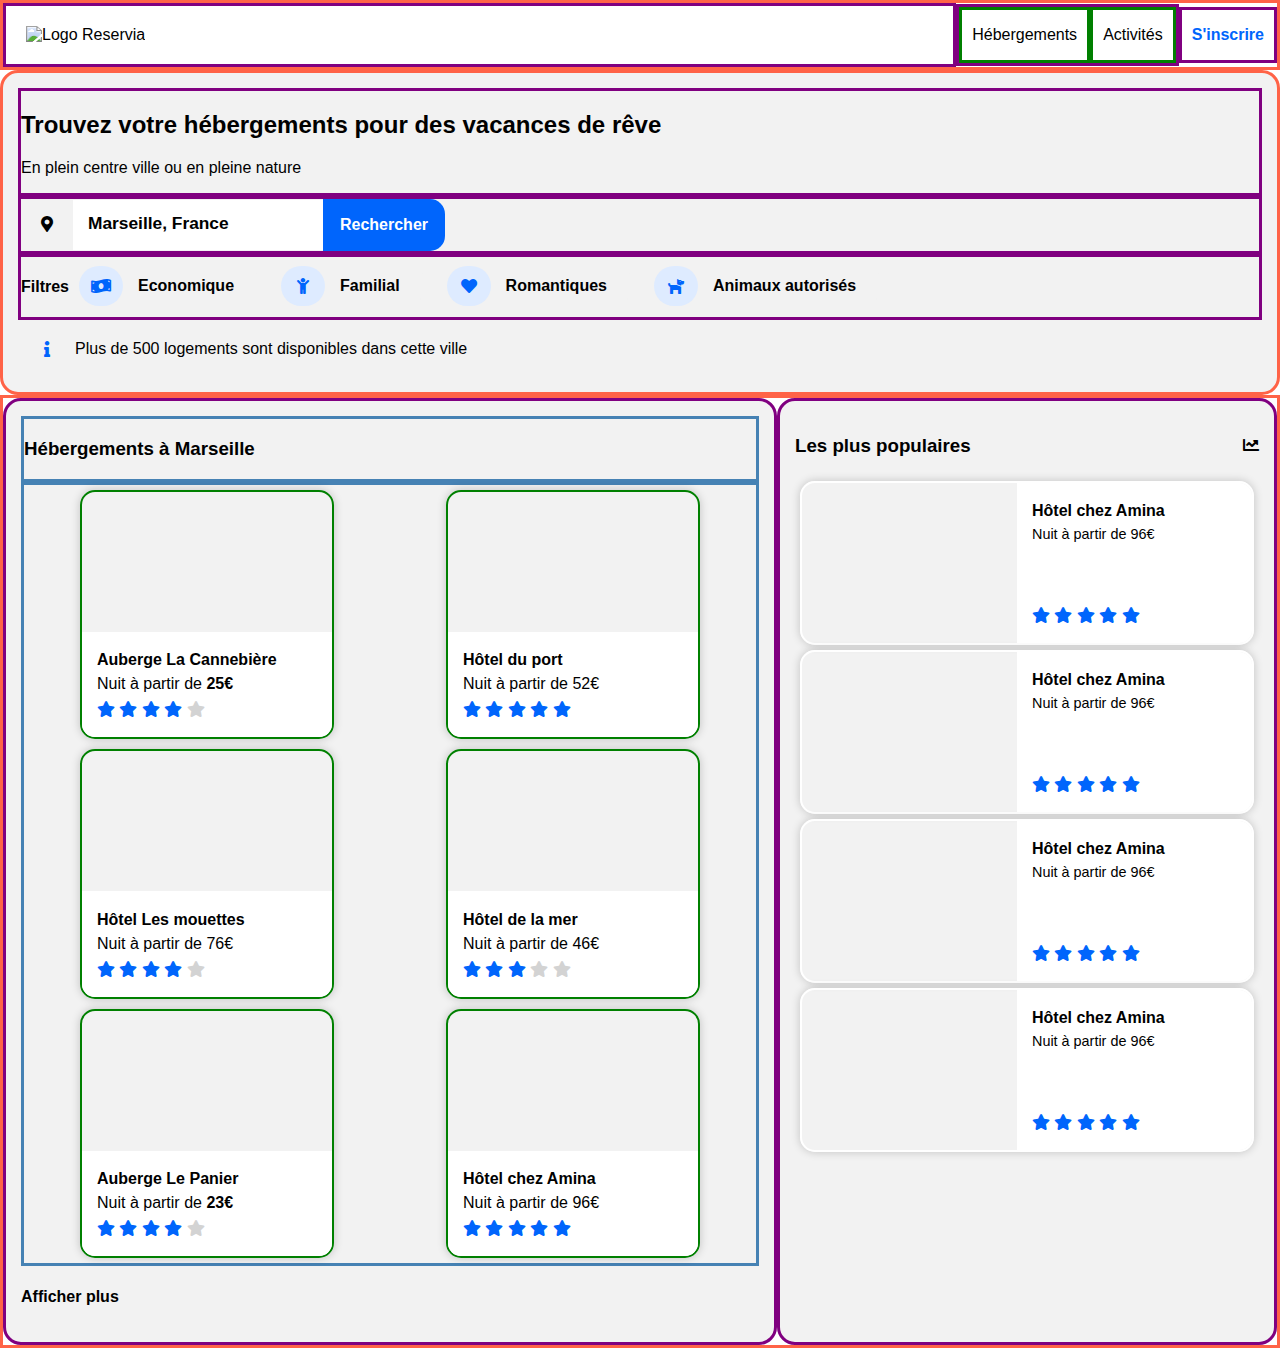
==== P2_01_HTML/Reservia-v3.html @ 65fba371 "V2 + SECTION HEBERGEMENTS + ASIDE" ====
<!DOCTYPE html>
<head>
    <meta charset="utf-8">
    <link rel="stylesheet" type="text/css" href="../P2_02_CSS/Reservia-v3.css">
	<link href="https://cdnjs.cloudflare.com/ajax/libs/font-awesome/5.15.2/css/all.min.css" rel="stylesheet">
	<title>Reservia</title>
</head>
    <body>
        <!-- HEADER + NAV -->
        <header class="red">
            <div class="purple logo">
                <a href="#">
                    <img src="../P2_03_IMAGES/logo/Reservia.svg" alt="Logo Reservia">
                </a>
            </div>
            <nav class="purple">
                <div class="nav-link green">
                    <a href="#hebergements">
                        <p>Hébergements</p>
                    </a>
                </div>
                <div class="nav-link green">
                    <a href="#activites">
                        <p>Activités</p>
                    </a>  
                </div>
            </nav>
            <div class="purple box-inscription">
                <a href="#inscription">
                    <p style="color: #0065FC; font-weight: bold;">S'inscrire</p>
                </a>
            </div>
        </header>
        <!-- SECTION SEARCH + FILTERS -->
        <section class="red">
            <div class="box-title purple">
                <h2>Trouvez votre hébergements pour des vacances de rêve</h2>
                <p>En plein centre ville ou en pleine nature</p>
            </div>
        <!-- SEARCH BAR -->
            <div class="search-bar purple">
                 <form action="post">
                    <div class="search-icon">
                        <a href="#"><i class="fas fa-map-marker-alt" alt="icône position"></i></a>
                    </div>
                    <div class="search-input">
                        <input type="search" placeholder="Marseille, France">
                    </div>
                    <button class="search-button">
                        <div class="text-button">
                            <p>Rechercher</p>
                        </div>
                        <div class="icone-button-mobile">
                            <i class="fas fa-search"></i>
                        </div>
                    </button>
                </form>
            </div>
    <!-- FILTERS -->
            <div class="filter-container purple">
                <div><h4>Filtres</h4></div>
                    <a href="#">
                        <div class="filter-button">
                            <div class="filter-button-icon"><i class="fas fa-money-bill-wave" style="color: #0065FC;"></i></div>
                            <div class="filter-button-text"><h4>Economique</h4></div>
                        </div>
                    </a>
                    <a href="#">
                        <div class="filter-button">
                            <div class="filter-button-icon"><i class="fas fa-child" style="color: #0065FC;"></i></div>
                            <div class="filter-button-text"><h4>Familial</h4></div>
                        </div>
                    </a>
                    <a href="#">
                        <div class="filter-button">
                            <div class="filter-button-icon"><i class="fas fa-heart" style="color: #0065FC;"></i></div>
                            <div class="filter-button-text"><h4>Romantiques</h4></div>
                        </div>
                    </a>
                    <a href="#">
                        <div class="filter-button">
                            <div class="filter-button-icon"><i class="fas fa-dog" style="color: #0065FC;"></i></div>
                            <div class="filter-button-text"><h4>Animaux autorisés</h4></div>
                        </div>
                    </a>
            </div>
            <div class="container-infos">
                <div class="box-icone-infos"><i class="fas fa-info" style="color: #0065FC;"></i></div>
                <div>
                    <p>Plus de 500 logements sont disponibles dans cette ville</p>
                </div>
            </div>
        </section>
    <!-- SECTION HÉBERGEMENTS -->
        <div class="red container-hebergement">
            <section class="purple section-articles" id="hebergements">
                <div class="blue"><h3>Hébergements à Marseille</h3></div>
                    <div class="blue container-articles">
                    <!-- ARTICLE 1-->
                        <article class="box-hebergements green">
                            <a href="#">
                                <div class="picture" style="background-image: url('../P2_03_IMAGES/hebergements/4_small/marcus-loke-WQJvWU_HZFo-unsplash.jpg');"></div>
                                <div class="box-content">
                                    <div>
                                        <h4>Auberge La Cannebière</h4>
                                        <p>Nuit à partir de <strong>25€</strong></p>
                                    </div>
                                    <div class="row">
                                        <i class="fas fa-star" style="color: #0065FC"></i>
                                        <i class="fas fa-star" style="color: #0065FC"></i>
                                        <i class="fas fa-star" style="color: #0065FC"></i>
                                        <i class="fas fa-star" style="color: #0065FC"></i>
                                        <i class="fas fa-star" style="color: lightgray"></i>
                                    </div>
                                </div>
                            </a>
                        </article>
                        <!-- ARTICLE 2-->
                        <article class="box-hebergements green">
                            <a href="#">
                                <div class="picture" style="background-image: url('../P2_03_IMAGES/hebergements/4_small/fred-kleber-gTbaxaVLvsg-unsplash.jpg');"></div>
                                <div class="box-content">
                                    <div>
                                        <h4>Hôtel du port</h4>
                                        <p>Nuit à partir de 52€</p>
                                    </div>
                                    <div class="row">
                                        <i class="fas fa-star" style="color: #0065FC"></i>
                                        <i class="fas fa-star" style="color: #0065FC"></i>
                                        <i class="fas fa-star" style="color: #0065FC"></i>
                                        <i class="fas fa-star" style="color: #0065FC"></i>
                                        <i class="fas fa-star" style="color: #0065FC"></i>
                                    </div>
                                </div>
                            </a>
                        </article>
                        <!-- ARTICLE 3-->
                        <article class="box-hebergements green">
                            <a href="#">
                                <div class="picture" style="background-image: url('../P2_03_IMAGES/hebergements/4_small/reisetopia-B8WIgxA_PFU-unsplash.jpg');"></div>
                                <div class="box-content">
                                    <div>
                                        <h4>Hôtel Les mouettes</h4>
                                        <p>Nuit à partir de 76€</p>
                                    </div>
                                    <div class="row">
                                        <i class="fas fa-star" style="color: #0065FC"></i>
                                        <i class="fas fa-star" style="color: #0065FC"></i>
                                        <i class="fas fa-star" style="color: #0065FC"></i>
                                        <i class="fas fa-star" style="color: #0065FC"></i>
                                        <i class="fas fa-star" style="color: lightgray"></i>
                                    </div>
                                </div>
                            </a>
                        </article>
                        <!-- ARTICLE 4 -->
                        <article class="box-hebergements green">
                            <a href="#">
                                <div class="picture" style="background-image: url('../P2_03_IMAGES/hebergements/4_small/annie-spratt-Eg1qcIitAuA-unsplash.jpg');"></div>
                                <div class="box-content">
                                    <div>
                                        <h4>Hôtel de la mer</h4>
                                        <p>Nuit à partir de 46€</p>
                                    </div>
                                    <div class="row">
                                        <i class="fas fa-star" style="color: #0065FC"></i>
                                        <i class="fas fa-star" style="color: #0065FC"></i>
                                        <i class="fas fa-star" style="color: #0065FC"></i>
                                        <i class="fas fa-star" style="color: lightgray"></i>
                                        <i class="fas fa-star" style="color: lightgray"></i>
                                    </div>
                                </div>
                            </a>
                        </article>
                        <!-- ARTICLE 5-->
                        <article class="box-hebergements green">
                            <a href="#">
                                <div class="picture" style="background-image: url('../P2_03_IMAGES/hebergements/4_small/nicate-lee-kT-ZyaiwBe0-unsplash.jpg');"></div>
                                <div class="box-content">
                                    <div>
                                        <h4>Auberge Le Panier</h4>
                                        <p>Nuit à partir de <strong>23€</strong></p>
                                    </div>
                                    <div class="row">
                                        <i class="fas fa-star" style="color: #0065FC"></i>
                                        <i class="fas fa-star" style="color: #0065FC"></i>
                                        <i class="fas fa-star" style="color: #0065FC"></i>
                                        <i class="fas fa-star" style="color: #0065FC"></i>
                                        <i class="fas fa-star" style="color: lightgray"></i>
                                    </div>
                                </div>
                            </a>
                        </article>
                        <!-- ARTICLE 6-->
                        <article class="box-hebergements green">
                            <a href="#">
                                <div class="picture" style="background-image: url('../P2_03_IMAGES/hebergements/4_small/febrian-zakaria-M6S1WvfW68A-unsplash.jpg');"></div>
                                <div class="box-content">
                                    <div>
                                        <h4>Hôtel chez Amina</h4>
                                        <p>Nuit à partir de 96€</p>
                                    </div>
                                    <div class="row">
                                        <i class="fas fa-star" style="color: #0065FC"></i>
                                        <i class="fas fa-star" style="color: #0065FC"></i>
                                        <i class="fas fa-star" style="color: #0065FC"></i>
                                        <i class="fas fa-star" style="color: #0065FC"></i>
                                        <i class="fas fa-star" style="color: #0065FC"></i>
                                    </div>
                                </div>
                            </a>
                        </article>
                    </div>
                <div>
                    <a href="#">
                        <h4>Afficher plus</h4>
                    </a>
                </div>
            </section>
            <!-- ASIDE SECTION-->
            <aside class="purple">
                <div class="aside-container">
                    <div class="aside-title">
                        <div><h3>Les plus populaires</h3></div>
                        <div class="aside-icone"><a href="#"><i class="fas fa-chart-line"></i></a></div>
                    </div>
            <!-- ASIDE ARTICLE 1-->
                <div class="aside-article-container">
                    <a href="#">
                        <div class="box-hebergements-aside">
                            <div class="picture-aside" style="background-image: url('../P2_03_IMAGES/hebergements/4_small/febrian-zakaria-sjvU0THccQA-unsplash.jpg');"></div>
                            <div class="box-content">
                                <div>
                                    <h4>Hôtel chez Amina</h4>
                                    <p style="font-size: 0.9em;">Nuit à partir de 96€</p>
                                </div>
                                <div class="row">
                                    <i class="fas fa-star" style="color: #0065FC"></i>
                                    <i class="fas fa-star" style="color: #0065FC"></i>
                                    <i class="fas fa-star" style="color: #0065FC"></i>
                                    <i class="fas fa-star" style="color: #0065FC"></i>
                                    <i class="fas fa-star" style="color: #0065FC"></i>
                                </div>
                            </div>
                        </div>
                    </a>
            <!-- ASIDE ARTICLE 2 -->
                    <a href="#">
                        <div class="box-hebergements-aside">
                            <div class="picture-aside" style="background-image: url('../P2_03_IMAGES/hebergements/4_small/febrian-zakaria-sjvU0THccQA-unsplash.jpg');"></div>
                            <div class="box-content">
                                <div>
                                    <h4>Hôtel chez Amina</h4>
                                    <p style="font-size: 0.9em;">Nuit à partir de 96€</p>
                                </div>
                                <div class="row">
                                    <i class="fas fa-star" style="color: #0065FC"></i>
                                    <i class="fas fa-star" style="color: #0065FC"></i>
                                    <i class="fas fa-star" style="color: #0065FC"></i>
                                    <i class="fas fa-star" style="color: #0065FC"></i>
                                    <i class="fas fa-star" style="color: #0065FC"></i>
                                </div>
                            </div>
                        </div>
                    </a><!-- ASIDE ARTICLE 3 -->
                    <a href="#">
                        <div class="box-hebergements-aside">
                            <div class="picture-aside" style="background-image: url('../P2_03_IMAGES/hebergements/4_small/febrian-zakaria-sjvU0THccQA-unsplash.jpg');"></div>
                            <div class="box-content">
                                <div>
                                    <h4>Hôtel chez Amina</h4>
                                    <p style="font-size: 0.9em;">Nuit à partir de 96€</p>
                                </div>
                                <div class="row">
                                    <i class="fas fa-star" style="color: #0065FC"></i>
                                    <i class="fas fa-star" style="color: #0065FC"></i>
                                    <i class="fas fa-star" style="color: #0065FC"></i>
                                    <i class="fas fa-star" style="color: #0065FC"></i>
                                    <i class="fas fa-star" style="color: #0065FC"></i>
                                </div>
                            </div>
                        </div>
                    </a>
                    <!-- ASIDE ARTICLE 4 -->
                    <a href="#">
                        <div class="box-hebergements-aside">
                            <div class="picture-aside" style="background-image: url('../P2_03_IMAGES/hebergements/4_small/febrian-zakaria-sjvU0THccQA-unsplash.jpg');"></div>
                            <div class="box-content">
                                <div>
                                    <h4>Hôtel chez Amina</h4>
                                    <p style="font-size: 0.9em;">Nuit à partir de 96€</p>
                                </div>
                                <div class="row">
                                    <i class="fas fa-star" style="color: #0065FC"></i>
                                    <i class="fas fa-star" style="color: #0065FC"></i>
                                    <i class="fas fa-star" style="color: #0065FC"></i>
                                    <i class="fas fa-star" style="color: #0065FC"></i>
                                    <i class="fas fa-star" style="color: #0065FC"></i>
                                </div>
                            </div>
                        </div>
                    </a>
                </div>  
                </div>
            </aside>
        </div>
    </body>
</html>
---- P2_02_CSS/Reservia-v3.css ----
/* FONT  STYLES */
@font-face
{
    font-family: 'raleway';
    src: url('../P2_04_FONT/raleway/Raleway-Regular.ttf') format('ttf');
}

body{
    font-family: 'raleway', Arial, Helvetica, sans-serif;
    margin: 0;
}
a
{
    text-decoration: none;
    color: black;
}

/* HEADER + NAV */
header{
    display: flex;
    align-items: center;
    flex-flow: row wrap;
}
header :nth-child(1){
    flex-grow: 1;
}
.logo, .box-inscription{
    padding: 20px;
}
nav{
    display: flex;
    flex-direction: row;
    text-align: center;
}
nav div{
    padding: 0px 10px 0px 10px;
}
.nav-link:hover{
    border-top: 2px solid #0065FC;
    color: #0065FC ;
}
.box-inscription{
    padding: 0px 10px 0px 10px;
    
}
@media all and (max-width:768px){
    nav{
        order: 3;
        width: 100%;
    }
    .nav-link{
        width: 50%;;
        border-bottom: solid 3px rgb(211, 205, 205);
    }
    .nav-link:hover{
        border-bottom: 2px solid #0065FC;
        border-top: none;
        color: #0065FC ;;
    }
}

/* SECTION SEARCH */
.search-bar form{
    display: flex;
    flex-direction: row;
}
@media all and (max-width:768px){
    .search-bar{
        display: flex;
        justify-content: center;
    }
}
.search-icon
{
    display: flex;
    justify-content: center;
    align-items: center;
    background-color: #F2F2F2;
    padding: 15px 20px;
    border-top-left-radius: 15px;
    border-bottom-left-radius: 15px;
}
.search-input
{
    border-top: 1px solid #F2F2F2;
    border-bottom: 1px solid #F2F2F2;
}
.search-input input
{
    padding: 0;
    border: none;
    height: 100%;
    padding: 15px;
    width: 250px;
}
.search-input input::placeholder{
    color: black;
    font-weight: bold;
    font-size: 1.3em;
}
button{
    background-color: white;
    border-style: none;
}
.search-button
{
    background-color: #0065FC;
    height: 100%;
    border: none;
    border-top-right-radius: 15px;
    border-bottom-right-radius: 15px;
    color: white;
    font-weight: bold;
    font-size: 1em;
}

@media all and (max-width:768px){
    .text-button{
        display: none;
    } 
    .icone-button-mobile{
        padding: 5px;
    }
}
@media all and (min-width:768px){
    .icone-button-mobile{
        display: none;
    }
    .text-button{
        width: 110px;
    }
}

.search-input button
{
    padding: 0;
    border: none;
    height: 100%;
    padding: 15px;
    width: 250px;
}
.search-input button:placeholder{
    color: black;
    font-weight: bold;
    font-size: 1.3em;
}
.search-button button
{
    background-color: #0065FC;
    height: 100%;
    border: none;
    border-top-right-radius: 15px;
    border-bottom-right-radius: 15px;
    padding: 15px;
    color: white;
    font-weight: bold;
    font-size: 1em;
}

/* FILTERS */
.filter-container{
    display: flex;
    flex-flow: row wrap;
}
.filter-button{
    display: flex;
    flex-direction: row;
    align-items: center;
    height: 35px;
	border-style: solid solid solid hidden;
	border-width: 2px;
	border-radius: 18px;
	border-color: #F2F2F2;
	padding-right: 10px;
	margin: 10px; 
}
.filter-button:hover{
    background-color: #DEEBFF;
}
.filter-button-icon{
    display: flex;
    justify-content: center;
    border-style: none;
    background-color: #DEEBFF;
    border-radius: 20px;
    padding: 12px;
    width: 20px;
}
.filter-button-text{
   padding-left: 15px;
   padding-right: 15px;
    
}
.container-infos{
    display: flex;
    flex-direction: row;
    align-items: center;
}
.box-icone-infos{
    display: flex;
    justify-content: center;
    align-items: center;
    border: solid #F2F2F2 1px;
    border-radius: 25px;
    width: 35px;
    height: 35px;
    margin: 10px;
}

/* SECTION HEBERGEMENTS*/
.container-hebergement{
    display: flex;
    flex-direction: row;
}
@media all and (max-width:1080px){
    .container-hebergement{
        flex-flow: column-reverse;
    }
}
section, aside{
    background-color: #F2F2F2;
    border: hidden;
    border-radius: 18px;
    padding: 15px;
}
.container-articles{
    display: flex;
    flex-flow: row wrap;
    justify-content: space-around;
}
.box-hebergements{
    border: solid white;
	border-width: 2px;
	border-radius: 15px;
	overflow: hidden;
	box-shadow: 0 0 10px 0 rgba(0,0,0,.2);
	margin: 5px;
    width: 250px;
}
@media all and (max-width:1080px){
    .box-hebergements{
        width: 90%;
    }
}
@media all and (max-width:768px){
    .box-hebergements{
        width: 90%;
    }
}

.picture{
	height: 140px;
	background-position: center;
    background-size: cover;
    width: 100%;
}
@media all and (max-width:786px){
    .picture{
        height: 160px;
    }
}
.box-content{
    padding: 5px 5px 5px 15px;
    line-height: 3px;
    width: 100%;
    background-color: white;
}
/* ASIDE */
@media all and (max-width:1080px){
    .aside-container{
        display: flex;
        flex-direction: column;
        align-items: center;
        align-content: space-around;
    }
    .aside-article-container{
        display: flex;
        flex-flow: row wrap;
        justify-content: space-evenly;
    }
}

.aside-title{
    display: flex;
    flex-direction: row;
    align-items: center;
}
.aside-title :nth-child(1){
    flex-grow: 1;
}
@media all and (max-width:1080px){
    .aside-icone{
        display: none;
    }
    .aside-title{
        text-align: center;
    }
}
.box-hebergements-aside{ 
    display: flex;
    flex-direction: row;
    border: solid white;
	border-width: 2px;
	border-radius: 15px;
	overflow: hidden;
	box-shadow: 0 0 10px 0 rgba(0,0,0,.2);
	margin: 5px;
    width: 450px;
    display: flex; 
    flex-direction: row;
}

.picture-aside{
	height: 160px;
	background-position: center;
    background-size: cover;
    width: 100%
}
.box-content{
    padding: 5px 5px 20px 15px;
    line-height: 3px;
    width: 100%;
    background-color: white;
    display: flex;
    flex-direction: column;
    justify-content: space-between;
}
/*BACKGROUND COLORS*/
.purple
{
    border-style: solid;
    border-color: purple;
}
.pink
{
    border-style: solid;
    border-color: pink;
}
.green
{
    border-style: solid;
    border-color: green;
}
.blue
{
    border-style: solid;
    border-color: steelblue;
}
.grey
{
    border-style: solid;
    border-color: gainsboro;
}
.orange
{
    border-style: solid;
    border-color: orange;
}
.yellow
{
    border-style: solid;
    border-color: gold;
}
.red
{
    border-style: solid;
    border-color: tomato;
}
.black
{
    border-style: solid;
    border-color: black;
}
.blue-reservia
{
    color: #0065FC;
}
.clear-reservia
{
    color: #DEEBFF;
}
.grey-reservia
{
    color: #F2F2F2;
}
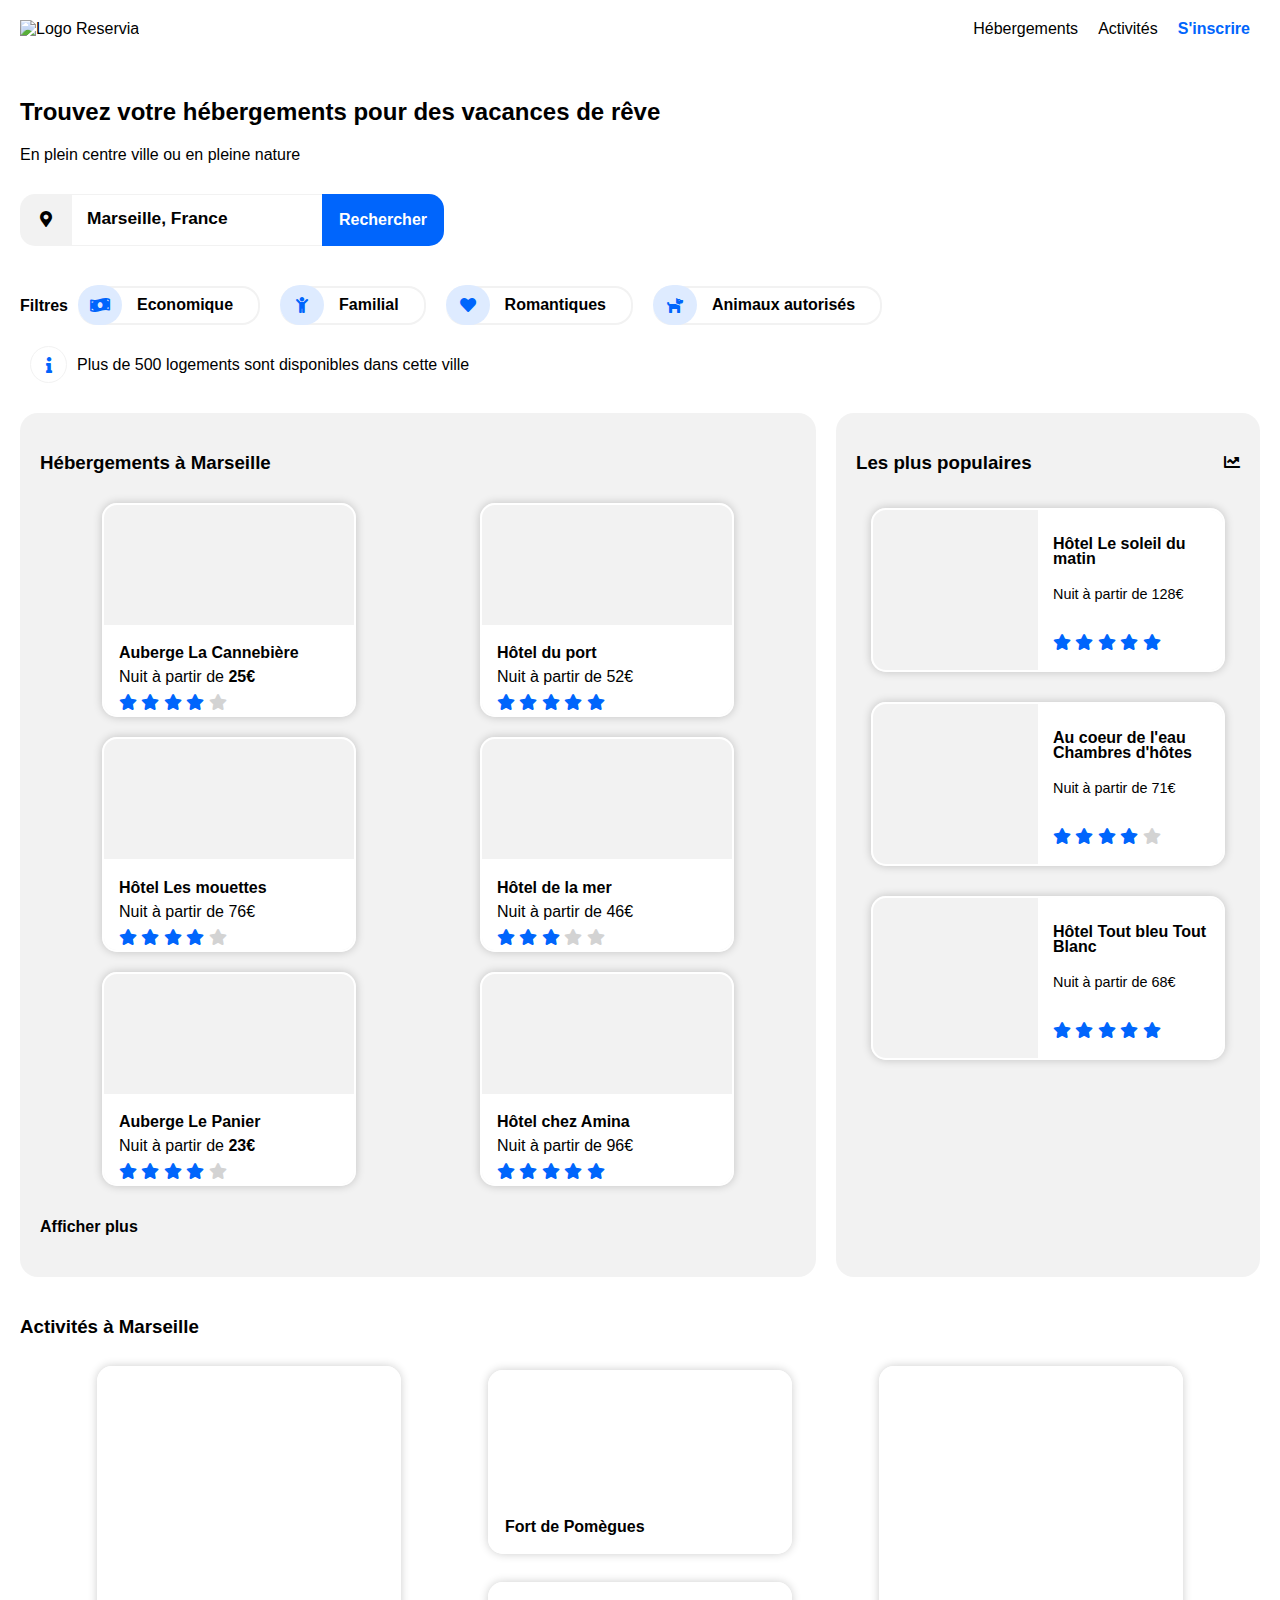
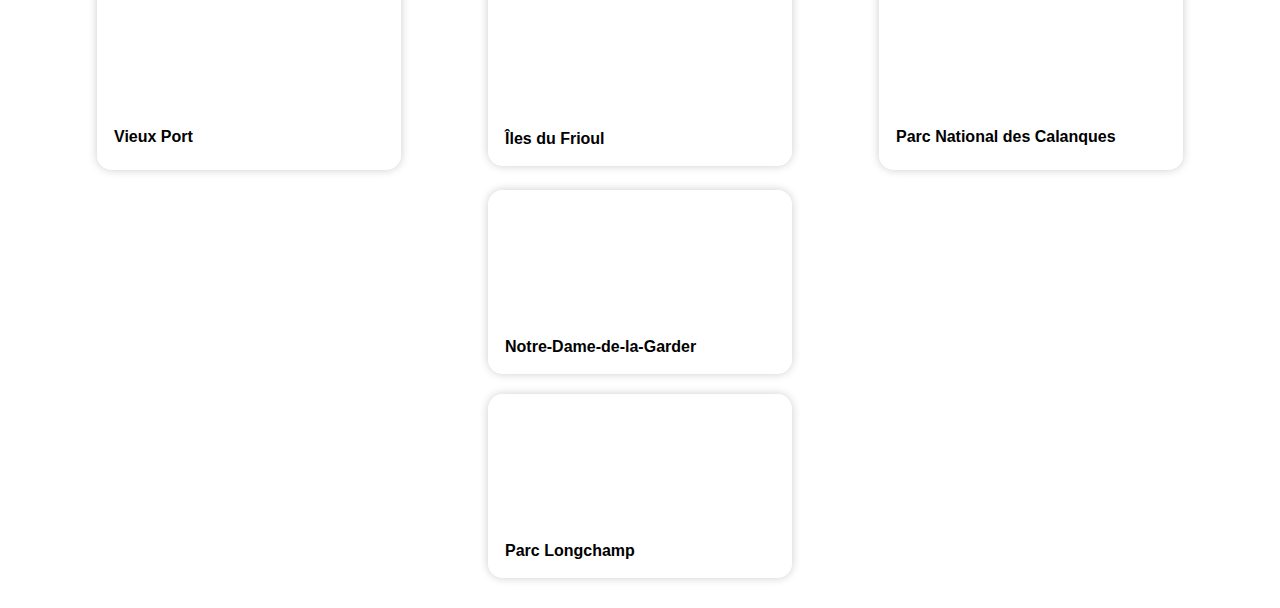
==== commit e268293f: "Merge branch 'Rerservia-V3' into Reservia" ====
--- a/P2_01_HTML/Reservia-v3.html
+++ b/P2_01_HTML/Reservia-v3.html
@@ -7,38 +7,38 @@
 </head>
     <body>
         <!-- HEADER + NAV -->
-        <header class="red">
-            <div class="purple logo">
+        <header>
+            <div class="logo">
                 <a href="#">
                     <img src="../P2_03_IMAGES/logo/Reservia.svg" alt="Logo Reservia">
                 </a>
             </div>
-            <nav class="purple">
-                <div class="nav-link green">
+            <nav>
+                <div class="nav-link">
                     <a href="#hebergements">
                         <p>Hébergements</p>
                     </a>
                 </div>
-                <div class="nav-link green">
+                <div class="nav-link">
                     <a href="#activites">
                         <p>Activités</p>
                     </a>  
                 </div>
             </nav>
-            <div class="purple box-inscription">
+            <div class=" box-inscription">
                 <a href="#inscription">
                     <p style="color: #0065FC; font-weight: bold;">S'inscrire</p>
                 </a>
             </div>
         </header>
         <!-- SECTION SEARCH + FILTERS -->
-        <section class="red">
-            <div class="box-title purple">
+        <section class="search-section">
+            <div class="box-title">
                 <h2>Trouvez votre hébergements pour des vacances de rêve</h2>
                 <p>En plein centre ville ou en pleine nature</p>
             </div>
         <!-- SEARCH BAR -->
-            <div class="search-bar purple">
+            <div class="search-bar">
                  <form action="post">
                     <div class="search-icon">
                         <a href="#"><i class="fas fa-map-marker-alt" alt="icône position"></i></a>
@@ -57,7 +57,7 @@
                 </form>
             </div>
     <!-- FILTERS -->
-            <div class="filter-container purple">
+            <div class="filter-container">
                 <div><h4>Filtres</h4></div>
                     <a href="#">
                         <div class="filter-button">
@@ -92,12 +92,12 @@
             </div>
         </section>
     <!-- SECTION HÉBERGEMENTS -->
-        <div class="red container-hebergement">
-            <section class="purple section-articles" id="hebergements">
-                <div class="blue"><h3>Hébergements à Marseille</h3></div>
-                    <div class="blue container-articles">
+        <div class="container-hebergement">
+            <section class="section-articles-main" id="hebergements">
+                <div><h3>Hébergements à Marseille</h3></div>
+                <div class="container-articles-main">
                     <!-- ARTICLE 1-->
-                        <article class="box-hebergements green">
+                        <article class="box-hebergements">
                             <a href="#">
                                 <div class="picture" style="background-image: url('../P2_03_IMAGES/hebergements/4_small/marcus-loke-WQJvWU_HZFo-unsplash.jpg');"></div>
                                 <div class="box-content">
@@ -116,7 +116,7 @@
                             </a>
                         </article>
                         <!-- ARTICLE 2-->
-                        <article class="box-hebergements green">
+                        <article class="box-hebergements">
                             <a href="#">
                                 <div class="picture" style="background-image: url('../P2_03_IMAGES/hebergements/4_small/fred-kleber-gTbaxaVLvsg-unsplash.jpg');"></div>
                                 <div class="box-content">
@@ -135,7 +135,7 @@
                             </a>
                         </article>
                         <!-- ARTICLE 3-->
-                        <article class="box-hebergements green">
+                        <article class="box-hebergements">
                             <a href="#">
                                 <div class="picture" style="background-image: url('../P2_03_IMAGES/hebergements/4_small/reisetopia-B8WIgxA_PFU-unsplash.jpg');"></div>
                                 <div class="box-content">
@@ -154,7 +154,7 @@
                             </a>
                         </article>
                         <!-- ARTICLE 4 -->
-                        <article class="box-hebergements green">
+                        <article class="box-hebergements">
                             <a href="#">
                                 <div class="picture" style="background-image: url('../P2_03_IMAGES/hebergements/4_small/annie-spratt-Eg1qcIitAuA-unsplash.jpg');"></div>
                                 <div class="box-content">
@@ -173,7 +173,7 @@
                             </a>
                         </article>
                         <!-- ARTICLE 5-->
-                        <article class="box-hebergements green">
+                        <article class="box-hebergements">
                             <a href="#">
                                 <div class="picture" style="background-image: url('../P2_03_IMAGES/hebergements/4_small/nicate-lee-kT-ZyaiwBe0-unsplash.jpg');"></div>
                                 <div class="box-content">
@@ -192,7 +192,7 @@
                             </a>
                         </article>
                         <!-- ARTICLE 6-->
-                        <article class="box-hebergements green">
+                        <article class="box-hebergements">
                             <a href="#">
                                 <div class="picture" style="background-image: url('../P2_03_IMAGES/hebergements/4_small/febrian-zakaria-M6S1WvfW68A-unsplash.jpg');"></div>
                                 <div class="box-content">
@@ -218,91 +218,153 @@
                 </div>
             </section>
             <!-- ASIDE SECTION-->
-            <aside class="purple">
-                <div class="aside-container">
+            <aside>
                     <div class="aside-title">
                         <div><h3>Les plus populaires</h3></div>
                         <div class="aside-icone"><a href="#"><i class="fas fa-chart-line"></i></a></div>
                     </div>
             <!-- ASIDE ARTICLE 1-->
-                <div class="aside-article-container">
-                    <a href="#">
-                        <div class="box-hebergements-aside">
-                            <div class="picture-aside" style="background-image: url('../P2_03_IMAGES/hebergements/4_small/febrian-zakaria-sjvU0THccQA-unsplash.jpg');"></div>
-                            <div class="box-content">
-                                <div>
-                                    <h4>Hôtel chez Amina</h4>
-                                    <p style="font-size: 0.9em;">Nuit à partir de 96€</p>
-                                </div>
-                                <div class="row">
-                                    <i class="fas fa-star" style="color: #0065FC"></i>
-                                    <i class="fas fa-star" style="color: #0065FC"></i>
-                                    <i class="fas fa-star" style="color: #0065FC"></i>
-                                    <i class="fas fa-star" style="color: #0065FC"></i>
-                                    <i class="fas fa-star" style="color: #0065FC"></i>
-                                </div>
-                            </div>
-                        </div>
-                    </a>
-            <!-- ASIDE ARTICLE 2 -->
-                    <a href="#">
-                        <div class="box-hebergements-aside">
-                            <div class="picture-aside" style="background-image: url('../P2_03_IMAGES/hebergements/4_small/febrian-zakaria-sjvU0THccQA-unsplash.jpg');"></div>
-                            <div class="box-content">
-                                <div>
-                                    <h4>Hôtel chez Amina</h4>
-                                    <p style="font-size: 0.9em;">Nuit à partir de 96€</p>
-                                </div>
-                                <div class="row">
-                                    <i class="fas fa-star" style="color: #0065FC"></i>
-                                    <i class="fas fa-star" style="color: #0065FC"></i>
-                                    <i class="fas fa-star" style="color: #0065FC"></i>
-                                    <i class="fas fa-star" style="color: #0065FC"></i>
-                                    <i class="fas fa-star" style="color: #0065FC"></i>
-                                </div>
-                            </div>
-                        </div>
-                    </a><!-- ASIDE ARTICLE 3 -->
-                    <a href="#">
-                        <div class="box-hebergements-aside">
-                            <div class="picture-aside" style="background-image: url('../P2_03_IMAGES/hebergements/4_small/febrian-zakaria-sjvU0THccQA-unsplash.jpg');"></div>
-                            <div class="box-content">
-                                <div>
-                                    <h4>Hôtel chez Amina</h4>
-                                    <p style="font-size: 0.9em;">Nuit à partir de 96€</p>
-                                </div>
-                                <div class="row">
-                                    <i class="fas fa-star" style="color: #0065FC"></i>
-                                    <i class="fas fa-star" style="color: #0065FC"></i>
-                                    <i class="fas fa-star" style="color: #0065FC"></i>
-                                    <i class="fas fa-star" style="color: #0065FC"></i>
-                                    <i class="fas fa-star" style="color: #0065FC"></i>
-                                </div>
-                            </div>
-                        </div>
-                    </a>
-                    <!-- ASIDE ARTICLE 4 -->
-                    <a href="#">
-                        <div class="box-hebergements-aside">
-                            <div class="picture-aside" style="background-image: url('../P2_03_IMAGES/hebergements/4_small/febrian-zakaria-sjvU0THccQA-unsplash.jpg');"></div>
-                            <div class="box-content">
-                                <div>
-                                    <h4>Hôtel chez Amina</h4>
-                                    <p style="font-size: 0.9em;">Nuit à partir de 96€</p>
-                                </div>
-                                <div class="row">
-                                    <i class="fas fa-star" style="color: #0065FC"></i>
-                                    <i class="fas fa-star" style="color: #0065FC"></i>
-                                    <i class="fas fa-star" style="color: #0065FC"></i>
-                                    <i class="fas fa-star" style="color: #0065FC"></i>
-                                    <i class="fas fa-star" style="color: #0065FC"></i>
-                                </div>
-                            </div>
-                        </div>
-                    </a>
-                </div>  
-                </div>
+                    <div class="aside-article-container">
+                        <article>
+                            <a href="#">
+                                <div class="box-hebergements-aside">
+                                    <div class="picture-aside" style="background-image: url('../P2_03_IMAGES/hebergements/4_small/emile-guillemot-Bj_rcSC5XfE-unsplash.jpg');"></div>
+                                    <div class="box-content-aside">
+                                        <div>
+                                            <h4>Hôtel Le soleil du matin</h4>
+                                            <p style="font-size: 0.9em;">Nuit à partir de 128€</p>
+                                        </div>
+                                        <div class="row">
+                                            <i class="fas fa-star" style="color: #0065FC"></i>
+                                            <i class="fas fa-star" style="color: #0065FC"></i>
+                                            <i class="fas fa-star" style="color: #0065FC"></i>
+                                            <i class="fas fa-star" style="color: #0065FC"></i>
+                                            <i class="fas fa-star" style="color: #0065FC"></i>
+                                        </div>
+                                    </div>
+                                </div>
+                            </a>
+                    </article>
+                <!-- ASIDE ARTICLE 2 -->
+                        <article>
+                            <a href="#">
+                                <div class="box-hebergements-aside">
+                                    <div class="picture-aside" style="background-image: url('../P2_03_IMAGES/hebergements/4_small/aw-creative-VGs8z60yT2c-unsplash.jpg');"></div>
+                                    <div class="box-content-aside">
+                                        <div>
+                                            <h4>Au coeur de l'eau Chambres d'hôtes</h4>
+                                            <p style="font-size: 0.9em;">Nuit à partir de 71€</p>
+                                        </div>
+                                        <div class="row">
+                                            <i class="fas fa-star" style="color: #0065FC"></i>
+                                            <i class="fas fa-star" style="color: #0065FC"></i>
+                                            <i class="fas fa-star" style="color: #0065FC"></i>
+                                            <i class="fas fa-star" style="color: #0065FC"></i>
+                                            <i class="fas fa-star" style="color: lightgray"></i>
+                                        </div>
+                                    </div>
+                                </div>
+                            </a>
+                        </article>
+                        <!-- ASIDE ARTICLE 3 -->
+                        <article>
+                            <a href="#">
+                                <div class="box-hebergements-aside">
+                                    <div class="picture-aside" style="background-image: url('../P2_03_IMAGES/hebergements/4_small/febrian-zakaria-sjvU0THccQA-unsplash.jpg');"></div>
+                                    <div class="box-content-aside">
+                                        <div>
+                                            <h4>Hôtel Tout bleu Tout Blanc</h4>
+                                            <p style="font-size: 0.9em;">Nuit à partir de 68€</p>
+                                        </div>
+                                        <div class="row">
+                                            <i class="fas fa-star" style="color: #0065FC"></i>
+                                            <i class="fas fa-star" style="color: #0065FC"></i>
+                                            <i class="fas fa-star" style="color: #0065FC"></i>
+                                            <i class="fas fa-star" style="color: #0065FC"></i>
+                                            <i class="fas fa-star" style="color: #0065FC"></i>
+                                        </div>
+                                    </div>
+                                </div>
+                            </a>
+                        </article>
+                    </div>  
             </aside>
         </div>
+        <!-- SECTION ACIVITES -->
+        <section class="section-activites" id="activites">
+            <div>
+                <h3>Activités à Marseille</h3>
+            </div>
+            <!--CONTAINER COLUMNS -->
+            <div class="container-col-activites ">
+                <!-- COLUMN 1-->
+                    <div class="col-activites">
+                        <!-- ACTIVITE ARTICLE 1 -->
+                        <article class="box-activites">
+                            <a href="#">
+                                <div class="picture-activites" style="background-image: url('../P2_03_IMAGES/activites/4_small/reno-laithienne-QUgJhdY5Fyk-unsplash.jpg');"></div>
+                                <div class="box-content">
+                                    <h4>Vieux Port</h4>
+                                </div>
+                            </a>
+                        </article>
+                    </div>
+            <!-- COLUMN 2-->
+                <div class="col-activites col-2 ">
+                    <!-- ACTIVITE ARTICLE 2 -->
+                    <article class="box-activites half">
+                        <a href="#">
+                            <div class="picture-activites small-pic" style="background-image: url('../P2_03_IMAGES/activites/4_small/paul-hermann-QFTrLdQIRhI-unsplash.jpg');"></div>
+                            <div class="box-content">
+                                <h4>Fort de Pomègues</h4>
+                            </div>
+                        </a>
+                    </article>
+                    <!-- ACTIVITE ARTICLE 3 -->
+                    <article class="box-activites half ">
+                        <a href="#">
+                            <div class="picture-activites small-pic" style="background-image: url('../P2_03_IMAGES/activites/4_small/kevin-hikari-rV_Qd1l-VXg-unsplash.jpg');"></div>
+                            <div class="box-content">
+                                <h4>Îles du Frioul</h4>
+                            </div>
+                        </a>
+                    </article>
+                </div>
+                <!-- COLUMN 3-->
+                <div class="col-activites">
+                    <!-- ACTIVITE ARTICLE 4 -->
+                    <article class="box-activites ">
+                        <a href="#">
+                            <div class="picture-activites r-small" style="background-image: url('../P2_03_IMAGES/activites/4_small/kilyan-sockalingum-NR8-cBCN3aI-unsplash.jpg');"></div>
+                            <div class="box-content">
+                                <h4>Parc National des Calanques</h4>
+                            </div>
+                        </a>
+                    </article>
+                </div>
+                <!-- COLUMN 4-->
+                <div class="col-activites col-2">
+                    <!-- ACTIVITE ARTICLE 5 -->
+                    <article class="box-activites half">
+                        <a href="#">
+                            <div class="picture-activites small-pic" style="background-image: url('../P2_03_IMAGES/activites/4_small/florian-wehde-xW9e8gdotxI-unsplash.jpg');"></div>
+                            <div class="box-content">
+                                <h4>Notre-Dame-de-la-Garder</h4>
+                            </div>
+                        </a>
+                    </article>
+                    <!-- ACTIVITE ARTICLE 6 -->
+                    <article class="box-activites half">
+                        <a href="#">
+                            <div class="picture-activites small-pic" style="background-image: url('../P2_03_IMAGES/activites/4_small//lena-paulin-wH2-EJoDcV0-unsplash.jpg');"></div>
+                            <div class="box-content">
+                                <h4>Parc Longchamp</h4>
+                            </div>
+                        </a>
+                    </article>
+                </div>
+        <!-- END CONTAINER COLUMNS -->
+            </div> 
+        </section>
     </body>
 </html>--- a/P2_02_CSS/Reservia-v3.css
+++ b/P2_02_CSS/Reservia-v3.css
@@ -40,7 +40,7 @@
     color: #0065FC ;
 }
 .box-inscription{
-    padding: 0px 10px 0px 10px;
+    padding: 0px 30px 0px 10px;
     
 }
 @media all and (max-width:768px){
@@ -60,9 +60,14 @@
 }
 
 /* SECTION SEARCH */
+.search-section{
+    padding: 20px;
+}
 .search-bar form{
     display: flex;
     flex-direction: row;
+    margin-top: 30px;
+    margin-bottom: 30px;
 }
 @media all and (max-width:768px){
     .search-bar{
@@ -211,22 +216,40 @@
 .container-hebergement{
     display: flex;
     flex-direction: row;
+    justify-content: space-between;
+    padding: 0px 20px 0px 20px;
 }
 @media all and (max-width:1080px){
     .container-hebergement{
-        flex-flow: column-reverse;
-    }
-}
-section, aside{
+        flex-flow: column-reverse; }
+}
+.section-articles-main{
+    display: flex;
+    flex-direction: column;
+    align-content: space-between;
+    margin-right: 20px;
+}
+.section-articles-main, aside{
     background-color: #F2F2F2;
     border: hidden;
     border-radius: 18px;
-    padding: 15px;
-}
-.container-articles{
+    padding: 20px;
+}
+@media all and (max-width:1080px){
+    .section-articles-main{
+        background-color: white;
+    }
+}
+.container-articles-main{
     display: flex;
     flex-flow: row wrap;
     justify-content: space-around;
+}
+.container-articles{
+    display: flex;
+    flex-flow: row wrap;
+    justify-content: space-around;
+    align-content: space-around;
 }
 .box-hebergements{
     border: solid white;
@@ -234,31 +257,22 @@
 	border-radius: 15px;
 	overflow: hidden;
 	box-shadow: 0 0 10px 0 rgba(0,0,0,.2);
-	margin: 5px;
+	margin: 10px;
     width: 250px;
 }
-@media all and (max-width:1080px){
+@media all and (max-width:768px){
     .box-hebergements{
-        width: 90%;
-    }
-}
-@media all and (max-width:768px){
-    .box-hebergements{
-        width: 90%;
+        width: 350px;
     }
 }
 
 .picture{
-	height: 140px;
+	height: 120px;
 	background-position: center;
     background-size: cover;
     width: 100%;
 }
-@media all and (max-width:786px){
-    .picture{
-        height: 160px;
-    }
-}
+
 .box-content{
     padding: 5px 5px 5px 15px;
     line-height: 3px;
@@ -266,12 +280,26 @@
     background-color: white;
 }
 /* ASIDE */
+aside{
+    display: flex;
+    flex-direction: column;
+}
+@media all and (max-width:768px){
+    aside{
+        border-radius: 0px;
+    }
+}
+
+.aside-article-container{
+    display: flex;
+    flex-direction: column;
+}
 @media all and (max-width:1080px){
     .aside-container{
         display: flex;
         flex-direction: column;
         align-items: center;
-        align-content: space-around;
+        align-content:space-around;
     }
     .aside-article-container{
         display: flex;
@@ -279,7 +307,6 @@
         justify-content: space-evenly;
     }
 }
-
 .aside-title{
     display: flex;
     flex-direction: row;
@@ -287,14 +314,6 @@
 }
 .aside-title :nth-child(1){
     flex-grow: 1;
-}
-@media all and (max-width:1080px){
-    .aside-icone{
-        display: none;
-    }
-    .aside-title{
-        text-align: center;
-    }
 }
 .box-hebergements-aside{ 
     display: flex;
@@ -304,27 +323,75 @@
 	border-radius: 15px;
 	overflow: hidden;
 	box-shadow: 0 0 10px 0 rgba(0,0,0,.2);
-	margin: 5px;
-    width: 450px;
-    display: flex; 
-    flex-direction: row;
-}
-
+    width: 350px;
+    margin: 15px;
+}
 .picture-aside{
 	height: 160px;
 	background-position: center;
     background-size: cover;
     width: 100%
 }
-.box-content{
+.box-content-aside{
     padding: 5px 5px 20px 15px;
-    line-height: 3px;
+    line-height: 15px;
     width: 100%;
     background-color: white;
     display: flex;
     flex-direction: column;
     justify-content: space-between;
 }
+/* SECTION ACTIVITÉS */
+.section-activites{
+    display: flex;
+    flex-direction: column;
+    margin: 20px;
+}
+.container-col-activites{
+    display: flex;
+    flex-flow: row wrap;
+    justify-content: space-evenly;
+}
+.col-activites{
+    display: flex;
+    flex-direction: column;
+}
+.col-2{
+
+    justify-content: space-around;
+}
+.box-activites{
+    border: solid white;
+	border-width: 2px;
+	border-radius: 15px;
+	overflow: hidden;
+	box-shadow: 0 0 10px 0 rgba(0,0,0,.2);
+	margin: 10px;
+    width: 300px;
+    height: 400px;
+}
+.half{
+    height: 180px;
+}
+
+.picture-activites{
+        background-position: center;
+        background-size: cover;
+        width: 100%;
+        height: 85%;
+}
+.small-pic{
+    height: 70%;
+}
+@media all and (max-width:768px){
+    .box-activites{
+        height: 180px;
+        width: 350px;
+    }
+    .picture-activites{
+        height: 70%;
+    }
+}
 /*BACKGROUND COLORS*/
 .purple
 {
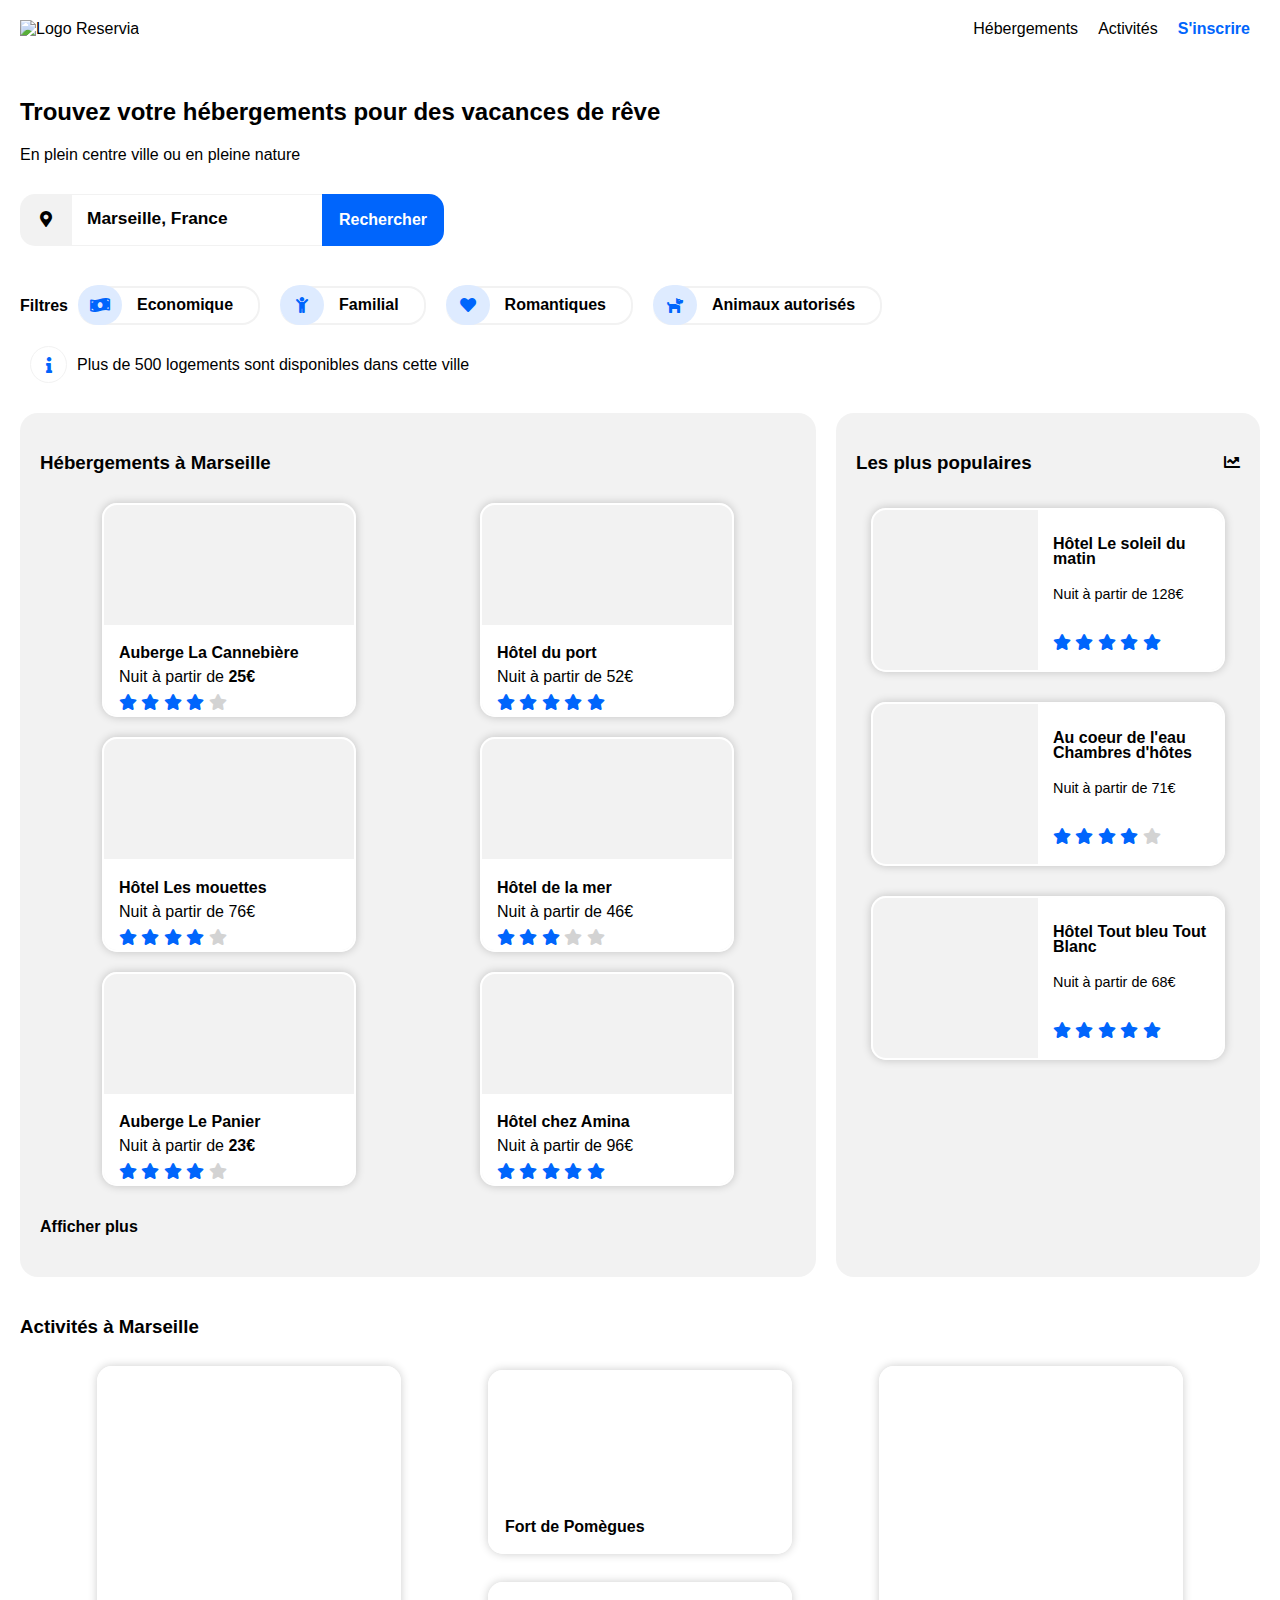
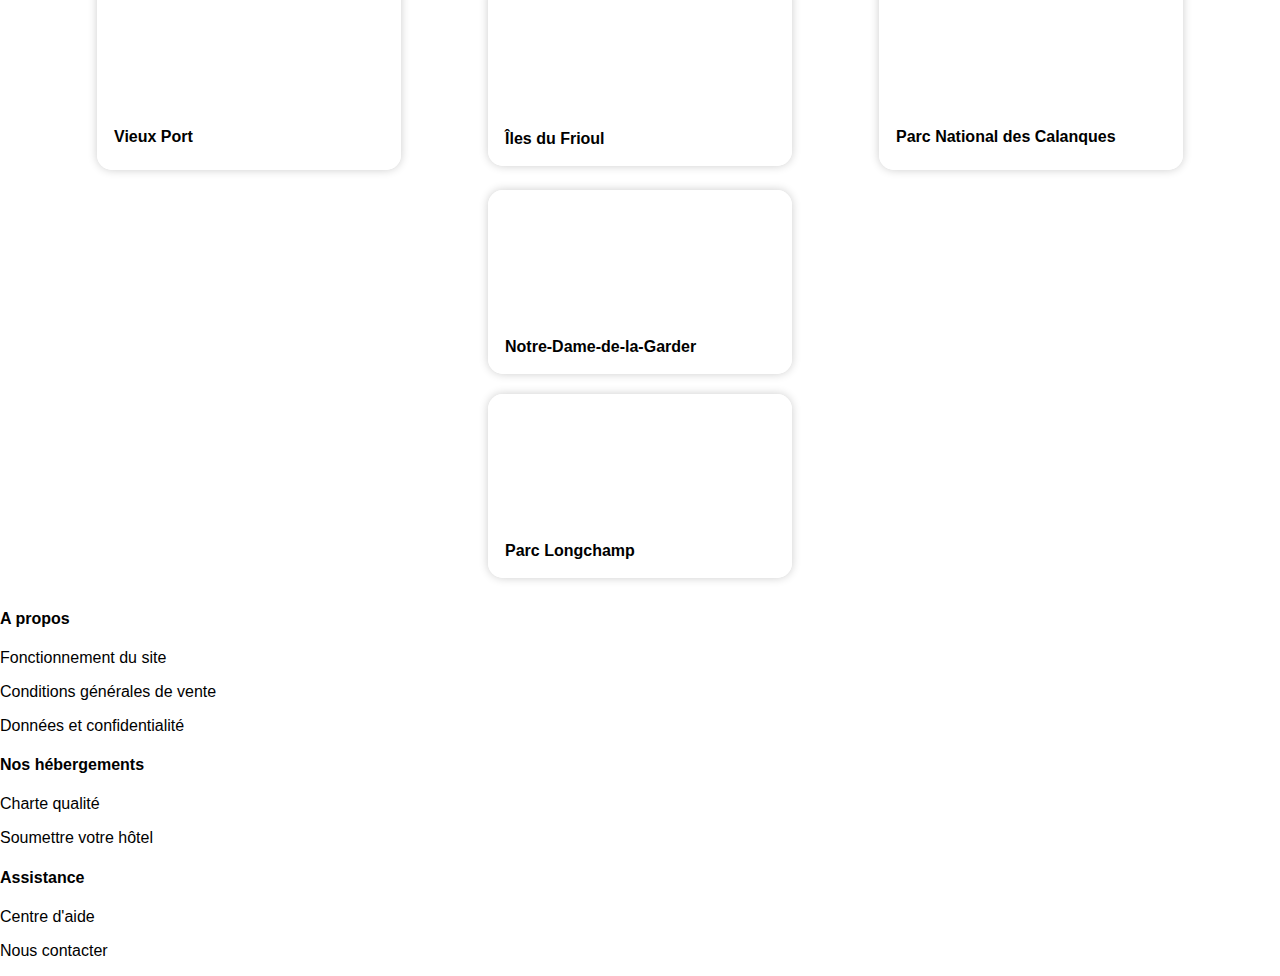
==== commit d7e7f0fc: "Validation W3C" ====
--- a/P2_01_HTML/Reservia-v3.html
+++ b/P2_01_HTML/Reservia-v3.html
@@ -41,7 +41,7 @@
             <div class="search-bar">
                  <form action="post">
                     <div class="search-icon">
-                        <a href="#"><i class="fas fa-map-marker-alt" alt="icône position"></i></a>
+                        <a href="#"><i class="fas fa-map-marker-alt"></i></a>
                     </div>
                     <div class="search-input">
                         <input type="search" placeholder="Marseille, France">
@@ -99,7 +99,7 @@
                     <!-- ARTICLE 1-->
                         <article class="box-hebergements">
                             <a href="#">
-                                <div class="picture" style="background-image: url('../P2_03_IMAGES/hebergements/4_small/marcus-loke-WQJvWU_HZFo-unsplash.jpg');"></div>
+                                <div class="picture" style="background-image: url('../P2_03_IMAGES/hebergements/4_small/marcus-loke-WQJvWU_HZFo-unsplash.jpg');" alt="Auberge de la Cannebière"></div>
                                 <div class="box-content">
                                     <div>
                                         <h4>Auberge La Cannebière</h4>
@@ -118,18 +118,18 @@
                         <!-- ARTICLE 2-->
                         <article class="box-hebergements">
                             <a href="#">
-                                <div class="picture" style="background-image: url('../P2_03_IMAGES/hebergements/4_small/fred-kleber-gTbaxaVLvsg-unsplash.jpg');"></div>
+                                <div class="picture" style="background-image: url('../P2_03_IMAGES/hebergements/4_small/fred-kleber-gTbaxaVLvsg-unsplash.jpg');" alt="Hôtel du port"></div>
                                 <div class="box-content">
                                     <div>
                                         <h4>Hôtel du port</h4>
                                         <p>Nuit à partir de 52€</p>
                                     </div>
                                     <div class="row">
-                                        <i class="fas fa-star" style="color: #0065FC"></i>
-                                        <i class="fas fa-star" style="color: #0065FC"></i>
-                                        <i class="fas fa-star" style="color: #0065FC"></i>
-                                        <i class="fas fa-star" style="color: #0065FC"></i>
-                                        <i class="fas fa-star" style="color: #0065FC"></i>
+                                        <i class="fas fa-star" style="color: #0065FC" ></i>
+                                        <i class="fas fa-star" style="color: #0065FC" ></i>
+                                        <i class="fas fa-star" style="color: #0065FC" ></i>
+                                        <i class="fas fa-star" style="color: #0065FC" ></i>
+                                        <i class="fas fa-star" style="color: #0065FC" ></i>
                                     </div>
                                 </div>
                             </a>
@@ -137,17 +137,17 @@
                         <!-- ARTICLE 3-->
                         <article class="box-hebergements">
                             <a href="#">
-                                <div class="picture" style="background-image: url('../P2_03_IMAGES/hebergements/4_small/reisetopia-B8WIgxA_PFU-unsplash.jpg');"></div>
+                                <div class="picture" style="background-image: url('../P2_03_IMAGES/hebergements/4_small/reisetopia-B8WIgxA_PFU-unsplash.jpg');" alt="Hôtel Les mouettes"></div>
                                 <div class="box-content">
                                     <div>
                                         <h4>Hôtel Les mouettes</h4>
                                         <p>Nuit à partir de 76€</p>
                                     </div>
                                     <div class="row">
-                                        <i class="fas fa-star" style="color: #0065FC"></i>
-                                        <i class="fas fa-star" style="color: #0065FC"></i>
-                                        <i class="fas fa-star" style="color: #0065FC"></i>
-                                        <i class="fas fa-star" style="color: #0065FC"></i>
+                                        <i class="fas fa-star" style="color: #0065FC" ></i>
+                                        <i class="fas fa-star" style="color: #0065FC" ></i>
+                                        <i class="fas fa-star" style="color: #0065FC" ></i>
+                                        <i class="fas fa-star" style="color: #0065FC" ></i>
                                         <i class="fas fa-star" style="color: lightgray"></i>
                                     </div>
                                 </div>
@@ -156,7 +156,7 @@
                         <!-- ARTICLE 4 -->
                         <article class="box-hebergements">
                             <a href="#">
-                                <div class="picture" style="background-image: url('../P2_03_IMAGES/hebergements/4_small/annie-spratt-Eg1qcIitAuA-unsplash.jpg');"></div>
+                                <div class="picture" style="background-image: url('../P2_03_IMAGES/hebergements/4_small/annie-spratt-Eg1qcIitAuA-unsplash.jpg');" alt="Hôtel de la mer"></div>
                                 <div class="box-content">
                                     <div>
                                         <h4>Hôtel de la mer</h4>
@@ -175,18 +175,18 @@
                         <!-- ARTICLE 5-->
                         <article class="box-hebergements">
                             <a href="#">
-                                <div class="picture" style="background-image: url('../P2_03_IMAGES/hebergements/4_small/nicate-lee-kT-ZyaiwBe0-unsplash.jpg');"></div>
+                                <div class="picture" style="background-image: url('../P2_03_IMAGES/hebergements/4_small/nicate-lee-kT-ZyaiwBe0-unsplash.jpg');" alt="Auberge Le Panier"></div>
                                 <div class="box-content">
                                     <div>
                                         <h4>Auberge Le Panier</h4>
                                         <p>Nuit à partir de <strong>23€</strong></p>
                                     </div>
                                     <div class="row">
-                                        <i class="fas fa-star" style="color: #0065FC"></i>
-                                        <i class="fas fa-star" style="color: #0065FC"></i>
-                                        <i class="fas fa-star" style="color: #0065FC"></i>
-                                        <i class="fas fa-star" style="color: #0065FC"></i>
-                                        <i class="fas fa-star" style="color: lightgray"></i>
+                                        <i class="fas fa-star" style="color: #0065FC" ></i>
+                                        <i class="fas fa-star" style="color: #0065FC" ></i>
+                                        <i class="fas fa-star" style="color: #0065FC" ></i>
+                                        <i class="fas fa-star" style="color: #0065FC" ></i>
+                                        <i class="fas fa-star" style="color: lightgray" ></i>
                                     </div>
                                 </div>
                             </a>
@@ -194,18 +194,18 @@
                         <!-- ARTICLE 6-->
                         <article class="box-hebergements">
                             <a href="#">
-                                <div class="picture" style="background-image: url('../P2_03_IMAGES/hebergements/4_small/febrian-zakaria-M6S1WvfW68A-unsplash.jpg');"></div>
+                                <div class="picture" style="background-image: url('../P2_03_IMAGES/hebergements/4_small/febrian-zakaria-M6S1WvfW68A-unsplash.jpg'); "alt="Hôtel chez Amina"></div>
                                 <div class="box-content">
                                     <div>
                                         <h4>Hôtel chez Amina</h4>
                                         <p>Nuit à partir de 96€</p>
                                     </div>
                                     <div class="row">
-                                        <i class="fas fa-star" style="color: #0065FC"></i>
-                                        <i class="fas fa-star" style="color: #0065FC"></i>
-                                        <i class="fas fa-star" style="color: #0065FC"></i>
-                                        <i class="fas fa-star" style="color: #0065FC"></i>
-                                        <i class="fas fa-star" style="color: #0065FC"></i>
+                                        <i class="fas fa-star" style="color: #0065FC" ></i>
+                                        <i class="fas fa-star" style="color: #0065FC" ></i>
+                                        <i class="fas fa-star" style="color: #0065FC" ></i>
+                                        <i class="fas fa-star" style="color: #0065FC" ></i>
+                                        <i class="fas fa-star" style="color: #0065FC" ></i>
                                     </div>
                                 </div>
                             </a>
@@ -228,18 +228,18 @@
                         <article>
                             <a href="#">
                                 <div class="box-hebergements-aside">
-                                    <div class="picture-aside" style="background-image: url('../P2_03_IMAGES/hebergements/4_small/emile-guillemot-Bj_rcSC5XfE-unsplash.jpg');"></div>
+                                    <div class="picture-aside" style="background-image: url('../P2_03_IMAGES/hebergements/4_small/emile-guillemot-Bj_rcSC5XfE-unsplash.jpg');" alt="Hôtel Le soleil du matin"></div>
                                     <div class="box-content-aside">
                                         <div>
                                             <h4>Hôtel Le soleil du matin</h4>
                                             <p style="font-size: 0.9em;">Nuit à partir de 128€</p>
                                         </div>
                                         <div class="row">
-                                            <i class="fas fa-star" style="color: #0065FC"></i>
-                                            <i class="fas fa-star" style="color: #0065FC"></i>
-                                            <i class="fas fa-star" style="color: #0065FC"></i>
-                                            <i class="fas fa-star" style="color: #0065FC"></i>
-                                            <i class="fas fa-star" style="color: #0065FC"></i>
+                                            <i class="fas fa-star" style="color: #0065FC" ></i>
+                                            <i class="fas fa-star" style="color: #0065FC" ></i>
+                                            <i class="fas fa-star" style="color: #0065FC" ></i>
+                                            <i class="fas fa-star" style="color: #0065FC" ></i>
+                                            <i class="fas fa-star" style="color: #0065FC" ></i>
                                         </div>
                                     </div>
                                 </div>
@@ -249,18 +249,18 @@
                         <article>
                             <a href="#">
                                 <div class="box-hebergements-aside">
-                                    <div class="picture-aside" style="background-image: url('../P2_03_IMAGES/hebergements/4_small/aw-creative-VGs8z60yT2c-unsplash.jpg');"></div>
+                                    <div class="picture-aside" style="background-image: url('../P2_03_IMAGES/hebergements/4_small/aw-creative-VGs8z60yT2c-unsplash.jpg');" alt="Au coeur de l'eau Chambres d'hôtes"></div>
                                     <div class="box-content-aside">
                                         <div>
                                             <h4>Au coeur de l'eau Chambres d'hôtes</h4>
                                             <p style="font-size: 0.9em;">Nuit à partir de 71€</p>
                                         </div>
                                         <div class="row">
-                                            <i class="fas fa-star" style="color: #0065FC"></i>
-                                            <i class="fas fa-star" style="color: #0065FC"></i>
-                                            <i class="fas fa-star" style="color: #0065FC"></i>
-                                            <i class="fas fa-star" style="color: #0065FC"></i>
-                                            <i class="fas fa-star" style="color: lightgray"></i>
+                                            <i class="fas fa-star" style="color: #0065FC" ></i>
+                                            <i class="fas fa-star" style="color: #0065FC" ></i>
+                                            <i class="fas fa-star" style="color: #0065FC" ></i>
+                                            <i class="fas fa-star" style="color: #0065FC" ></i>
+                                            <i class="fas fa-star" style="color: lightgray" ></i>
                                         </div>
                                     </div>
                                 </div>
@@ -270,18 +270,18 @@
                         <article>
                             <a href="#">
                                 <div class="box-hebergements-aside">
-                                    <div class="picture-aside" style="background-image: url('../P2_03_IMAGES/hebergements/4_small/febrian-zakaria-sjvU0THccQA-unsplash.jpg');"></div>
+                                    <div class="picture-aside" style="background-image: url('../P2_03_IMAGES/hebergements/4_small/febrian-zakaria-sjvU0THccQA-unsplash.jpg');" alt="Hôtel Tout bleu Tout Blanc"></div>
                                     <div class="box-content-aside">
                                         <div>
                                             <h4>Hôtel Tout bleu Tout Blanc</h4>
                                             <p style="font-size: 0.9em;">Nuit à partir de 68€</p>
                                         </div>
                                         <div class="row">
-                                            <i class="fas fa-star" style="color: #0065FC"></i>
-                                            <i class="fas fa-star" style="color: #0065FC"></i>
-                                            <i class="fas fa-star" style="color: #0065FC"></i>
-                                            <i class="fas fa-star" style="color: #0065FC"></i>
-                                            <i class="fas fa-star" style="color: #0065FC"></i>
+                                            <i class="fas fa-star" style="color: #0065FC" ></i>
+                                            <i class="fas fa-star" style="color: #0065FC" ></i>
+                                            <i class="fas fa-star" style="color: #0065FC" ></i>
+                                            <i class="fas fa-star" style="color: #0065FC" ></i>
+                                            <i class="fas fa-star" style="color: #0065FC" ></i>
                                         </div>
                                     </div>
                                 </div>
@@ -292,7 +292,7 @@
         </div>
         <!-- SECTION ACIVITES -->
         <section class="section-activites" id="activites">
-            <div>
+            <div class="activites-title">
                 <h3>Activités à Marseille</h3>
             </div>
             <!--CONTAINER COLUMNS -->
@@ -302,7 +302,7 @@
                         <!-- ACTIVITE ARTICLE 1 -->
                         <article class="box-activites">
                             <a href="#">
-                                <div class="picture-activites" style="background-image: url('../P2_03_IMAGES/activites/4_small/reno-laithienne-QUgJhdY5Fyk-unsplash.jpg');"></div>
+                                <div class="picture-activites" style="background-image: url('../P2_03_IMAGES/activites/4_small/reno-laithienne-QUgJhdY5Fyk-unsplash.jpg');" alt="Vieux Port"></div>
                                 <div class="box-content">
                                     <h4>Vieux Port</h4>
                                 </div>
@@ -314,7 +314,7 @@
                     <!-- ACTIVITE ARTICLE 2 -->
                     <article class="box-activites half">
                         <a href="#">
-                            <div class="picture-activites small-pic" style="background-image: url('../P2_03_IMAGES/activites/4_small/paul-hermann-QFTrLdQIRhI-unsplash.jpg');"></div>
+                            <div class="picture-activites small-pic" style="background-image: url('../P2_03_IMAGES/activites/4_small/paul-hermann-QFTrLdQIRhI-unsplash.jpg');" alt="Fort de Pomègues"></div>
                             <div class="box-content">
                                 <h4>Fort de Pomègues</h4>
                             </div>
@@ -323,7 +323,7 @@
                     <!-- ACTIVITE ARTICLE 3 -->
                     <article class="box-activites half ">
                         <a href="#">
-                            <div class="picture-activites small-pic" style="background-image: url('../P2_03_IMAGES/activites/4_small/kevin-hikari-rV_Qd1l-VXg-unsplash.jpg');"></div>
+                            <div class="picture-activites small-pic" style="background-image: url('../P2_03_IMAGES/activites/4_small/kevin-hikari-rV_Qd1l-VXg-unsplash.jpg');" alt="Îles du Frioul"></div>
                             <div class="box-content">
                                 <h4>Îles du Frioul</h4>
                             </div>
@@ -335,7 +335,7 @@
                     <!-- ACTIVITE ARTICLE 4 -->
                     <article class="box-activites ">
                         <a href="#">
-                            <div class="picture-activites r-small" style="background-image: url('../P2_03_IMAGES/activites/4_small/kilyan-sockalingum-NR8-cBCN3aI-unsplash.jpg');"></div>
+                            <div class="picture-activites r-small" style="background-image: url('../P2_03_IMAGES/activites/4_small/kilyan-sockalingum-NR8-cBCN3aI-unsplash.jpg');" alt="Parc National des Calanques"></div>
                             <div class="box-content">
                                 <h4>Parc National des Calanques</h4>
                             </div>
@@ -347,7 +347,7 @@
                     <!-- ACTIVITE ARTICLE 5 -->
                     <article class="box-activites half">
                         <a href="#">
-                            <div class="picture-activites small-pic" style="background-image: url('../P2_03_IMAGES/activites/4_small/florian-wehde-xW9e8gdotxI-unsplash.jpg');"></div>
+                            <div class="picture-activites small-pic" style="background-image: url('../P2_03_IMAGES/activites/4_small/florian-wehde-xW9e8gdotxI-unsplash.jpg');" alt="Notre-Dame-de-la-Garder"></div>
                             <div class="box-content">
                                 <h4>Notre-Dame-de-la-Garder</h4>
                             </div>
@@ -356,7 +356,7 @@
                     <!-- ACTIVITE ARTICLE 6 -->
                     <article class="box-activites half">
                         <a href="#">
-                            <div class="picture-activites small-pic" style="background-image: url('../P2_03_IMAGES/activites/4_small//lena-paulin-wH2-EJoDcV0-unsplash.jpg');"></div>
+                            <div class="picture-activites small-pic" style="background-image: url('../P2_03_IMAGES/activites/4_small//lena-paulin-wH2-EJoDcV0-unsplash.jpg');" alt="Parc Longchamp"></div>
                             <div class="box-content">
                                 <h4>Parc Longchamp</h4>
                             </div>
@@ -366,5 +366,24 @@
         <!-- END CONTAINER COLUMNS -->
             </div> 
         </section>
+        <!-- FOOTER -->
+        <footer>
+            <div class="footer-container">
+                <div><h4>A propos</h4></div>
+                <div><p><a href="#">Fonctionnement du site</a></p></div>
+                <div><p><a href="#">Conditions générales de vente</a></p></div>
+                <div><p><a href="#">Données et confidentialité</a></p></div>
+            </div>
+            <div class="footer-container">
+                <div><h4>Nos hébergements</h4></div>
+                <div><p><a href="#">Charte qualité</a></p></div>
+                <div><p><a href="#">Soumettre votre hôtel</a></p></div>
+            </div>
+            <div class="footer-container">
+                <div><h4>Assistance</h4></div>
+                <div><p><a href="#"></a>Centre d'aide</a></p></div>
+                <div><p><a href="#">Nous contacter</a></p></div>
+            </div>
+        </footer>
     </body>
 </html>